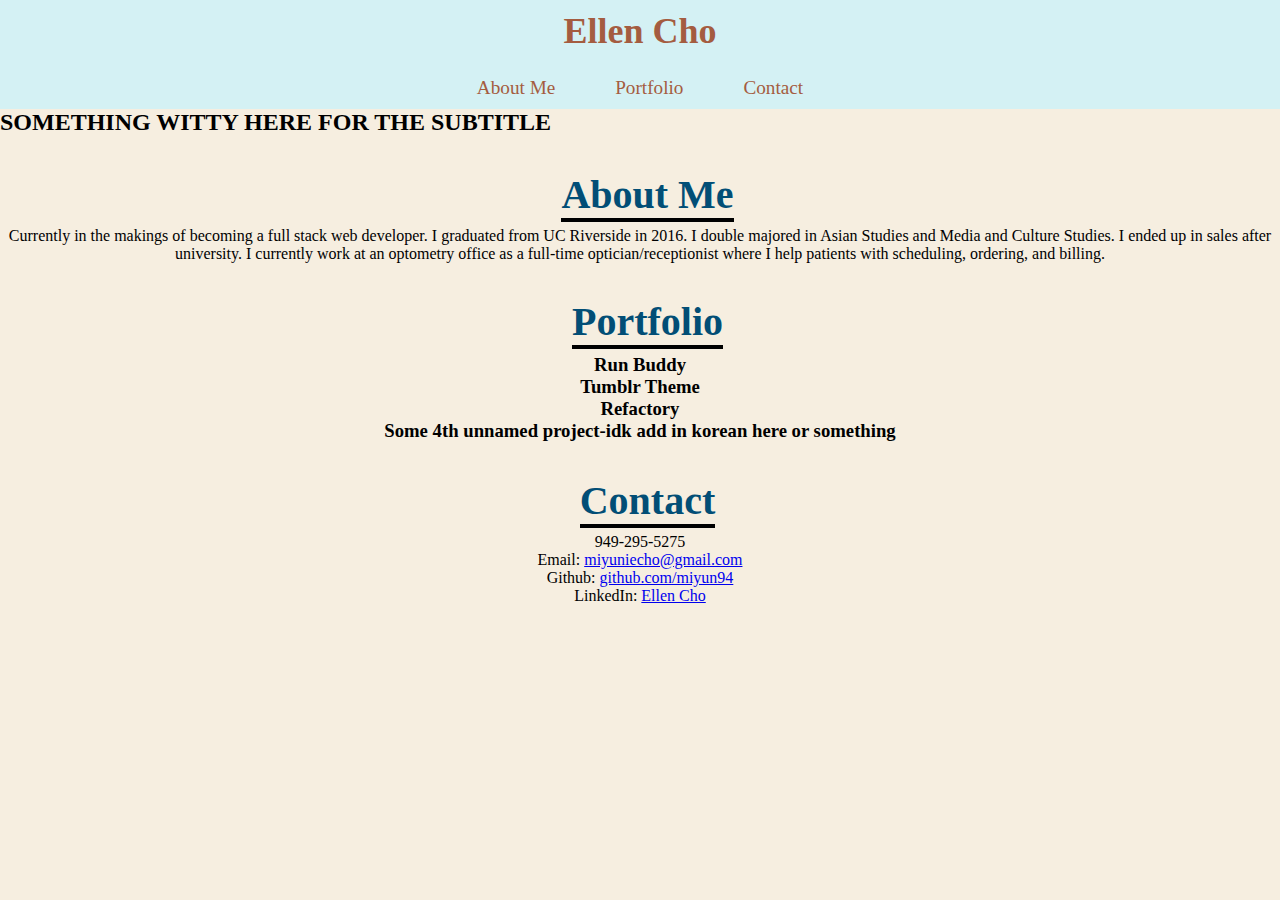
==== profport.html @ 869ed667 "header" ====
<!DOCTYPE html>
<html lang="en">
<head>
    <meta charset="UTF-8">
        <link rel="stylesheet" a href="./style.css">
    <title>Portfoio</title>
</head>


<body>
    <header>
        <h1>Ellen Cho</h1>
        <nav>
            <ul>
                <li>
                    <a href="#about-me">About Me</a>
                </li>
                <li>
                    <a href="#portfolio">Portfolio</a>
                </li>
                <li>
                    <a href="#contact">Contact</a>
                </li>
            </ul>
        </nav>
    </header>
    

<!--This is where the banner picture is going to go-->
<div class="banner">
<div class="banner-text">
    <h2>SOMETHING WITTY HERE FOR THE SUBTITLE</h2>
</div>
</div>

<!--About Me Section-->
<section id="about-me" class="top">
<div class="section-title">
    <h2>About Me</h2>
</div>
<p>Currently in the makings of becoming a full stack web developer. I graduated from UC Riverside in 2016. I double majored in Asian Studies and Media and Culture Studies.
    I ended up in sales after university. I currently work at an optometry office as a full-time optician/receptionist where I help patients with scheduling, ordering, and billing.
</p>
</section>

<!--Work Section: Turn these into flexboxes-->
<section id="portfolio" class="top">
<div class="section-title">
    <h2>Portfolio</h2>
</div>

<h3>Run Buddy</h3>
<h3>Tumblr Theme</h3>
<h3>Refactory</h3>
<h3>Some 4th unnamed project-idk add in korean here or something</h3>

</section>

<!--Contact Section that is going to be in a straight line-->
<section id="contact" class="top">
<div class="section-title">
    <h2>Contact</h2>
</div>
<nav>
    <ul>
        <li>949-295-5275</li>
        <li>Email: <a href="miyunniecho@gmail.com"> miyuniecho@gmail.com</a></li>
        <li>Github: <a href="https://github.com/miyun94"> github.com/miyun94</a></li>
        <li>LinkedIn: <a href="https://www.linkedin.com/in/ellen-c-0096a1bb/"> Ellen Cho</a></li>
    </ul>
</nav>
</section>

</body>
</html>
---- style.css ----
* {
    margin: 0;
    padding: 0;
    box-sizing: border-box;
}

body {
    background-color: #F6EEE0;
    font-family:  Georgia, Times, 'Times New Roman', serif;
}

header {
    padding: 10px 10px; 
    background-color: #D4F1F4; 
}

header h1 {
    font-size: 36px;
    color: #A45C40;
    margin: 0;
    display: flex;
    align-items: center;
    justify-content: center;
}

head nav {
        margin: 7px 0;
        display: inline;
}

header nav ul{
    text-align: center;
    padding-top: 25px;
    display: flex;
    align-items: center;
    justify-content: center;
  }


header nav ul li {
    margin: 0 30px;
    font-weight: lighter; 
    font-size: 1.5vw;
    display: inline;
}

header nav ul li a{
    text-decoration: none;
    color: #A45C40;
}

.banner {
    background-image: url();
    background-size: cover;
    background-position: center;
}

.top {
    text-align: center;
}

.section-title h2 {
    font-size: 40px;
    color: #024e76;
    margin: 35px 0px 5px 15px;
    border-bottom: 4px solid;
    border-color: #000000;
    display: inline-block;
  }

  .intro p {
    line-height: 1.5;
    color: #39a6b2;
    width: 100%
    font-size: 20px;
    margin: auto 0;
  }


.contact ul li a {
    text-decoration: none;
}
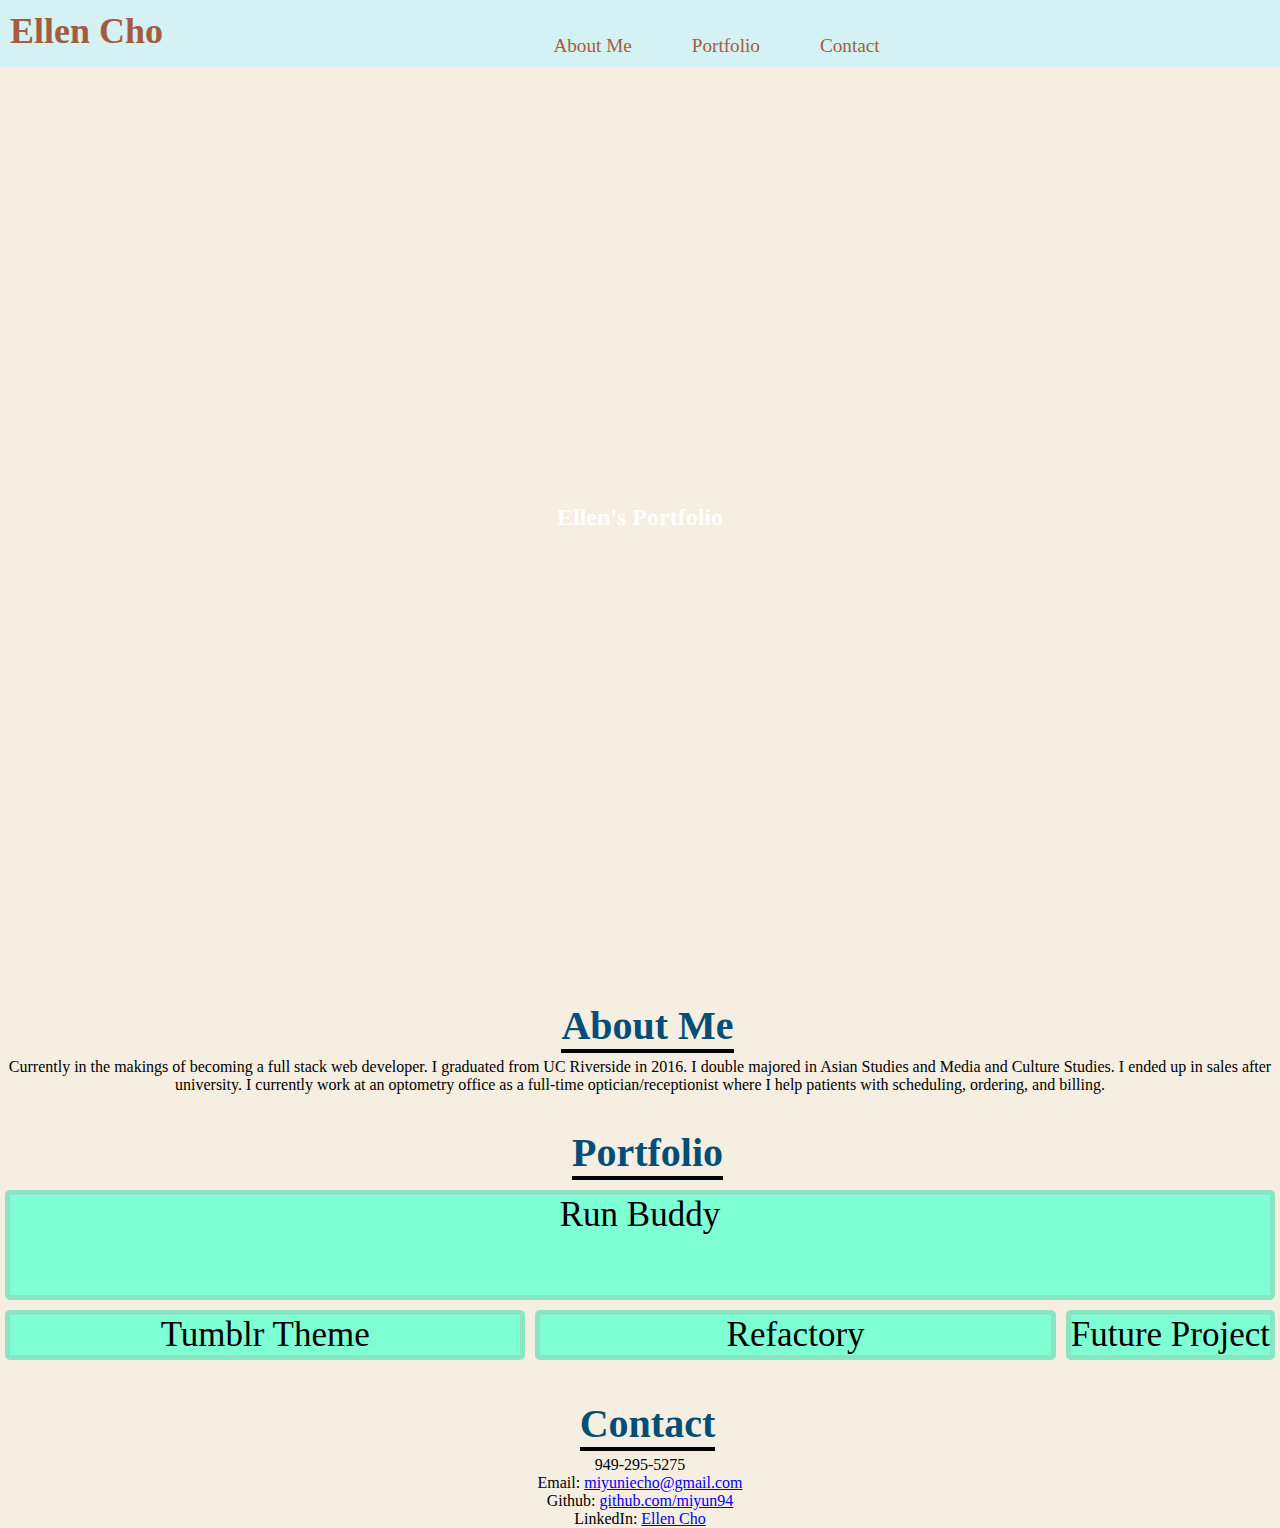
==== commit f578496f: "hero" ====
--- a/profport.html
+++ b/profport.html
@@ -24,14 +24,13 @@
             </ul>
         </nav>
     </header>
-    
 
-<!--This is where the banner picture is going to go-->
-<div class="banner">
-<div class="banner-text">
-    <h2>SOMETHING WITTY HERE FOR THE SUBTITLE</h2>
-</div>
-</div>
+<section class="hero">
+    <div class="hero-text">
+        <h2 class="hero-title">Ellen's Portfolio</h2>
+    </div>
+</section>
+
 
 <!--About Me Section-->
 <section id="about-me" class="top">
@@ -48,11 +47,14 @@
 <div class="section-title">
     <h2>Portfolio</h2>
 </div>
-
-<h3>Run Buddy</h3>
-<h3>Tumblr Theme</h3>
-<h3>Refactory</h3>
-<h3>Some 4th unnamed project-idk add in korean here or something</h3>
+<div class="container">
+    <div class="container-grid">
+        <div class="grid-item run-buddy">Run Buddy</div>
+        <div class="grid-item tumblr-theme">Tumblr Theme</div>
+        <div class="grid-item refactory">Refactory</div>
+        <div class="grid-item future-project">Future Project</div>
+    </div>
+</div>
 
 </section>
 
--- a/style.css
+++ b/style.css
@@ -21,6 +21,7 @@
     display: flex;
     align-items: center;
     justify-content: center;
+    float: left;
 }
 
 head nav {
@@ -31,7 +32,7 @@
 header nav ul{
     text-align: center;
     padding-top: 25px;
-    display: flex;
+    display: flex; 
     align-items: center;
     justify-content: center;
   }
@@ -47,12 +48,35 @@
 header nav ul li a{
     text-decoration: none;
     color: #A45C40;
+    float: right;
 }
 
-.banner {
-    background-image: url();
+.hero {
+    position: relative;
+    width: 100vm;
+    height: 100vh;
+    display: flex;
+    justify-content: center;
+    align-items: center;
+}
+
+.hero::before {
+    content: "";
+    position: absolute;
+    top: 0;
+    left: 0;
+    width: 100%;
+    height: 100%;
+    background-image: url(./KakaoTalk_20201218_162427081.jpg);
+    background-repeat: no-repeat;
     background-size: cover;
-    background-position: center;
+    background-position: center center;
+    filter: brightness(60%);
+}
+
+.hero-text {
+    position: relative;
+    color: white;
 }
 
 .top {
@@ -76,6 +100,30 @@
     margin: auto 0;
   }
 
+.container-grid {
+    margin: 0px auto;
+    display: grid;
+    grid-template-columns: repeat(2,1fr);
+    grid-template-rows: repeat(3, 1fr);
+    grid-area: 10px;
+    grid-auto-flow: dense;
+  }
+
+.grid-item {
+    display: flex;
+    justify-content: center;
+    border: 5px solid rgba(179, 124, 124, 0.2);
+    border-radius: 5px;
+    margin: 5px;
+    font-size: 35px;
+    background-color: aquamarine;
+  }
+
+.run-buddy {
+    grid-column: 1/span 3;
+    grid-row: 1/span 2;
+}
+
 
 .contact ul li a {
     text-decoration: none;
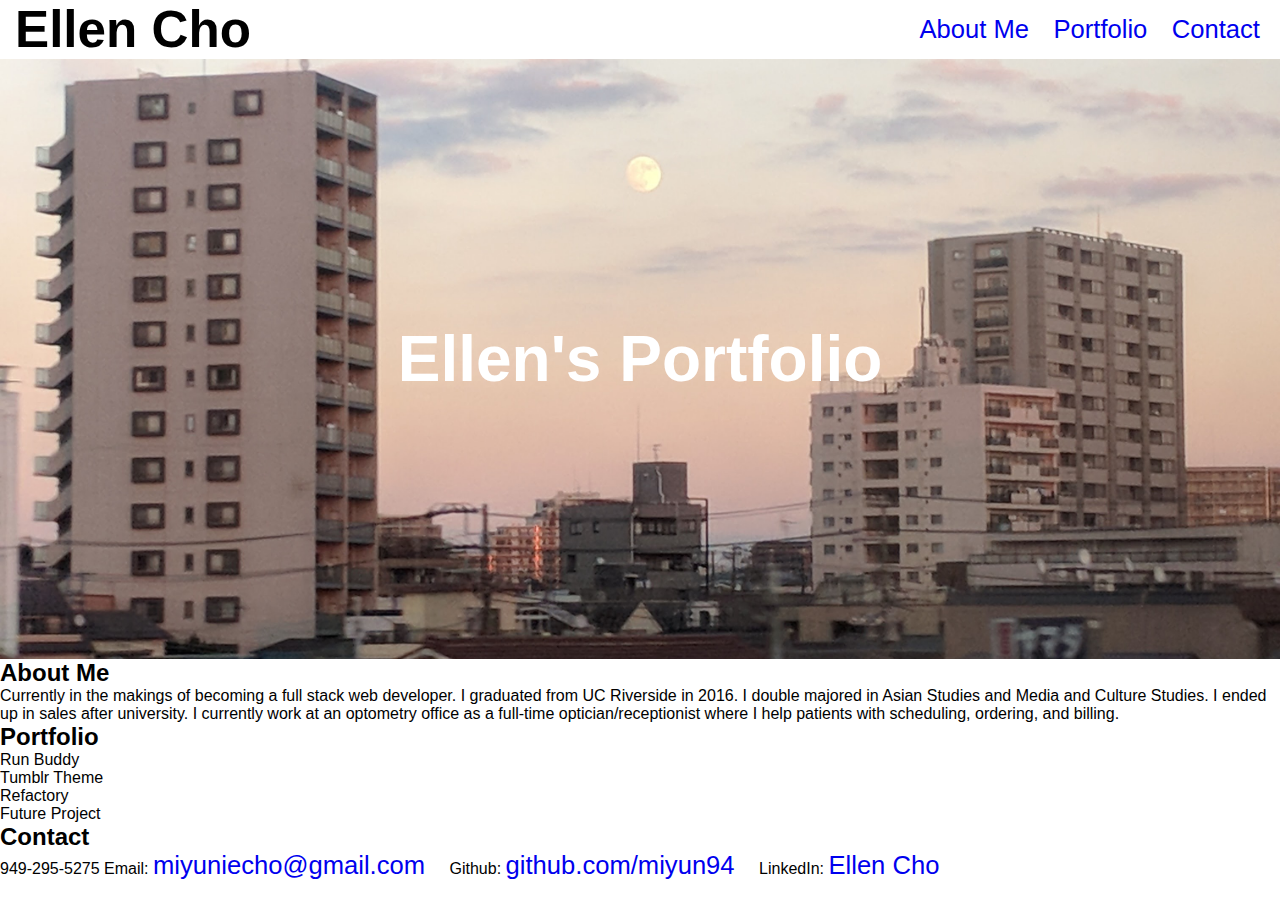
==== commit 5f4c0cc6: "hero hanner" ====
--- a/profport.html
+++ b/profport.html
@@ -27,7 +27,7 @@
 
 <section class="hero">
     <div class="hero-text">
-        <h2 class="hero-title">Ellen's Portfolio</h2>
+        <h2>Ellen's Portfolio</h2>
     </div>
 </section>
 
--- a/style.css
+++ b/style.css
@@ -5,126 +5,47 @@
 }
 
 body {
-    background-color: #F6EEE0;
-    font-family:  Georgia, Times, 'Times New Roman', serif;
+    font-family:'Franklin Gothic Medium', 'Arial Narrow', Arial, sans-serif;
 }
 
 header {
-    padding: 10px 10px; 
-    background-color: #D4F1F4; 
+    display: flex;
+    align-items: center;
+    justify-content: space-between;
 }
 
 header h1 {
-    font-size: 36px;
-    color: #A45C40;
-    margin: 0;
-    display: flex;
-    align-items: center;
-    justify-content: center;
-    float: left;
+    padding: 0 15px;
+    color: black;
+    text-align: center;
+    font-size: 4vmax;
 }
 
-head nav {
-        margin: 7px 0;
-        display: inline;
+nav ul li {
+    display: inline-block;
 }
 
-header nav ul{
-    text-align: center;
-    padding-top: 25px;
-    display: flex; 
-    align-items: center;
-    justify-content: center;
-  }
-
-
-header nav ul li {
-    margin: 0 30px;
-    font-weight: lighter; 
-    font-size: 1.5vw;
-    display: inline;
-}
-
-header nav ul li a{
+nav ul li a {
     text-decoration: none;
-    color: #A45C40;
-    float: right;
+    text-align: right;
+    padding-right: 20px;
+    font-size: 2vmax;
 }
 
 .hero {
-    position: relative;
-    width: 100vm;
-    height: 100vh;
+    background: url(./assets/KakaoTalk_20201218_212554594.jpg);
+    background-position: center;
+    background-repeat: no-repeat;
+    background-position: center;
+    background-size: 100% auto;
+}
+
+.hero-text h2 {
     display: flex;
     justify-content: center;
+    width: 100%;
+    height: 600px;
     align-items: center;
-}
-
-.hero::before {
-    content: "";
-    position: absolute;
-    top: 0;
-    left: 0;
-    width: 100%;
-    height: 100%;
-    background-image: url(./KakaoTalk_20201218_162427081.jpg);
-    background-repeat: no-repeat;
-    background-size: cover;
-    background-position: center center;
-    filter: brightness(60%);
-}
-
-.hero-text {
-    position: relative;
+    font-size: 5vmax;
     color: white;
 }
-
-.top {
-    text-align: center;
-}
-
-.section-title h2 {
-    font-size: 40px;
-    color: #024e76;
-    margin: 35px 0px 5px 15px;
-    border-bottom: 4px solid;
-    border-color: #000000;
-    display: inline-block;
-  }
-
-  .intro p {
-    line-height: 1.5;
-    color: #39a6b2;
-    width: 100%
-    font-size: 20px;
-    margin: auto 0;
-  }
-
-.container-grid {
-    margin: 0px auto;
-    display: grid;
-    grid-template-columns: repeat(2,1fr);
-    grid-template-rows: repeat(3, 1fr);
-    grid-area: 10px;
-    grid-auto-flow: dense;
-  }
-
-.grid-item {
-    display: flex;
-    justify-content: center;
-    border: 5px solid rgba(179, 124, 124, 0.2);
-    border-radius: 5px;
-    margin: 5px;
-    font-size: 35px;
-    background-color: aquamarine;
-  }
-
-.run-buddy {
-    grid-column: 1/span 3;
-    grid-row: 1/span 2;
-}
-
-
-.contact ul li a {
-    text-decoration: none;
-}
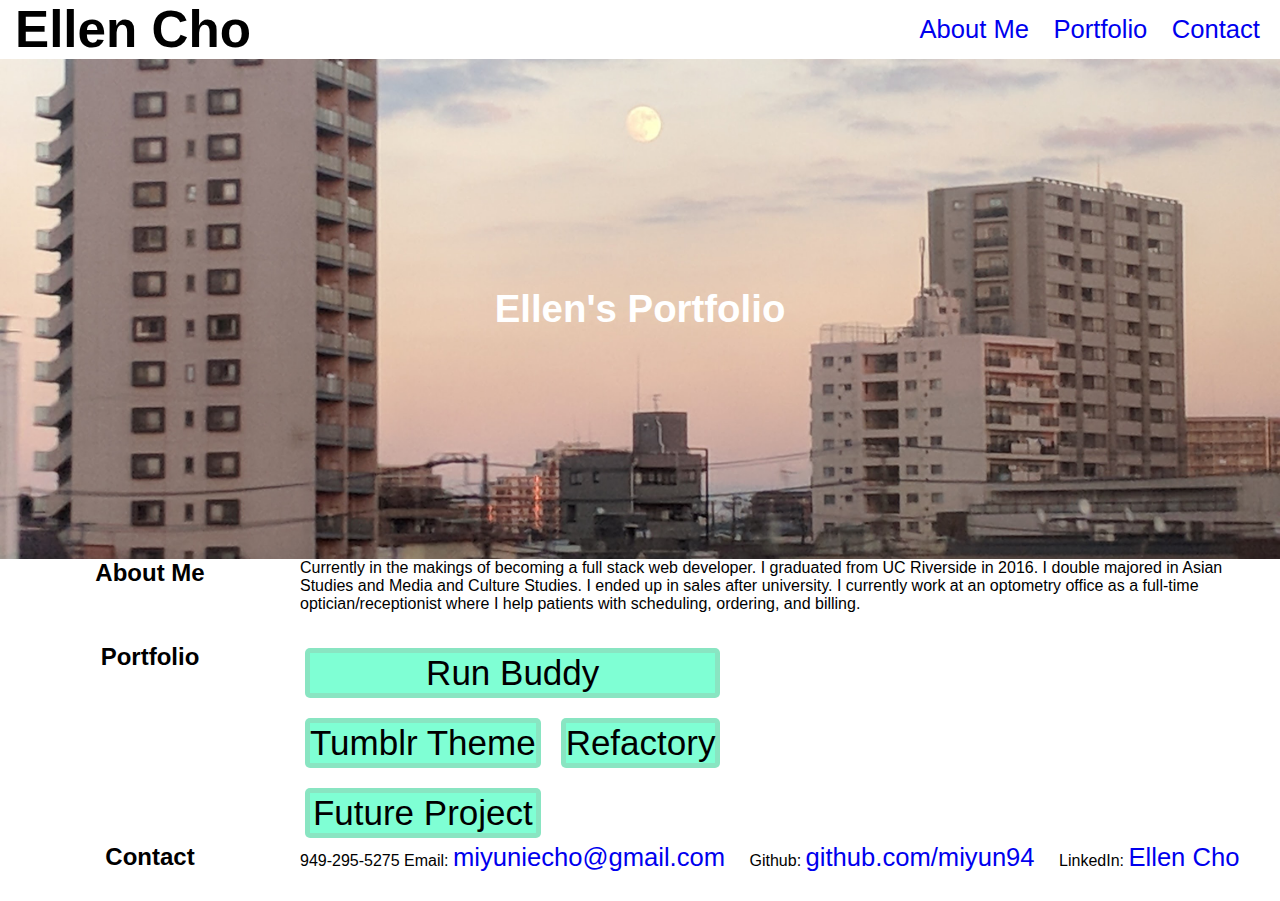
==== commit 9824cf6b: "flexbox" ====
--- a/profport.html
+++ b/profport.html
@@ -33,37 +33,37 @@
 
 
 <!--About Me Section-->
-<section id="about-me" class="top">
-<div class="section-title">
-    <h2>About Me</h2>
-</div>
-<p>Currently in the makings of becoming a full stack web developer. I graduated from UC Riverside in 2016. I double majored in Asian Studies and Media and Culture Studies.
+<main class="flex-container">
+    <section class="section-title">
+        <h2>About Me</h2>
+    </section>
+    <aside class="content">
+        <p>Currently in the makings of becoming a full stack web developer. I graduated from UC Riverside in 2016. I double majored in Asian Studies and Media and Culture Studies.
     I ended up in sales after university. I currently work at an optometry office as a full-time optician/receptionist where I help patients with scheduling, ordering, and billing.
-</p>
+        </p>
+    </aside>
 </section>
+</main>
 
 <!--Work Section: Turn these into flexboxes-->
-<section id="portfolio" class="top">
-<div class="section-title">
-    <h2>Portfolio</h2>
-</div>
-<div class="container">
-    <div class="container-grid">
-        <div class="grid-item run-buddy">Run Buddy</div>
-        <div class="grid-item tumblr-theme">Tumblr Theme</div>
-        <div class="grid-item refactory">Refactory</div>
-        <div class="grid-item future-project">Future Project</div>
-    </div>
-</div>
-
-</section>
+<main class="flex-container">
+    <section class="section-title">
+        <h2>Portfolio</h2>
+    </section>
+        <div class="container">
+            <div class="grid-item run-buddy">Run Buddy</div>
+            <div class="grid-item tumblr-theme">Tumblr Theme</div>
+            <div class="grid-item refactory">Refactory</div>
+            <div class="grid-item future-project">Future Project</div>
+        </div>
+</main>
 
 <!--Contact Section that is going to be in a straight line-->
-<section id="contact" class="top">
-<div class="section-title">
-    <h2>Contact</h2>
-</div>
-<nav>
+<main class="flex-container">
+    <section class="section-title">
+        <h2>Contact</h2>
+    </section>
+<nav class="contact">
     <ul>
         <li>949-295-5275</li>
         <li>Email: <a href="miyunniecho@gmail.com"> miyuniecho@gmail.com</a></li>
@@ -72,6 +72,7 @@
     </ul>
 </nav>
 </section>
+</main>
 
 </body>
 </html>--- a/style.css
+++ b/style.css
@@ -44,8 +44,56 @@
     display: flex;
     justify-content: center;
     width: 100%;
-    height: 600px;
+    height: 500px;
     align-items: center;
-    font-size: 5vmax;
+    font-size: 3vmax;
     color: white;
 }
+
+.flex-container {
+    display: flex;
+}
+
+.section-title {
+    flex: 0 0 300px;
+    text-align: center;
+    padding-bottom: 30px;
+}
+
+.content {
+    flex: 1;
+    padding-bottom: 30px;
+}
+
+.container {
+    display: grid;
+    grid-template-columns: 400px repeat(3, fr);
+    grid-template-rows: repeat(2, fr);
+    gap: 10px;
+}
+
+.grid-item {
+    display: flex;
+    justify-content: center;
+    border: 5px solid rgba(179, 124, 124, 0.2);
+    border-radius: 5px;
+    margin: 5px;
+    font-size: 35px;
+    background-color: aquamarine;
+}
+
+.run-buddy {
+    grid-column: 1/span 2;
+    grid-row: 1/span 2;
+  }
+
+.contact {
+    display: flex;
+
+}
+
+.contact ul li a {
+    text-decoration: none;
+    text-align: right;
+    padding-right: 20px;
+}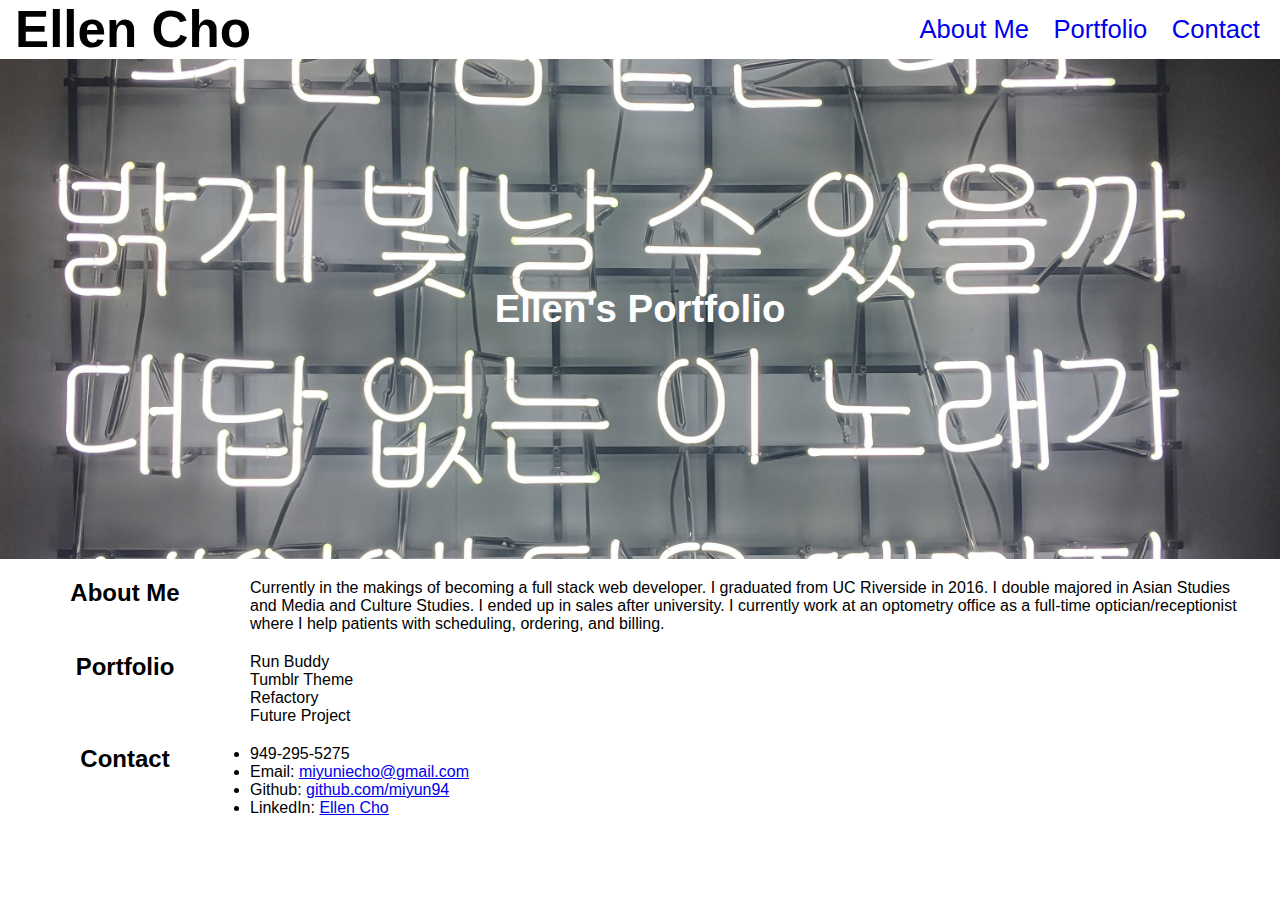
==== commit a70ede20: "flexbox attempt" ====
--- a/profport.html
+++ b/profport.html
@@ -10,7 +10,7 @@
 <body>
     <header>
         <h1>Ellen Cho</h1>
-        <nav>
+        <nav class="header-nav">
             <ul>
                 <li>
                     <a href="#about-me">About Me</a>
@@ -33,8 +33,9 @@
 
 
 <!--About Me Section-->
+<section id="about-me">
 <main class="flex-container">
-    <section class="section-title">
+    <section class="section-title about-me">
         <h2>About Me</h2>
     </section>
     <aside class="content">
@@ -42,10 +43,11 @@
     I ended up in sales after university. I currently work at an optometry office as a full-time optician/receptionist where I help patients with scheduling, ordering, and billing.
         </p>
     </aside>
+</main>
 </section>
-</main>
 
 <!--Work Section: Turn these into flexboxes-->
+<section id="portfolio">
 <main class="flex-container">
     <section class="section-title">
         <h2>Portfolio</h2>
@@ -57,22 +59,24 @@
             <div class="grid-item future-project">Future Project</div>
         </div>
 </main>
+</section>
 
 <!--Contact Section that is going to be in a straight line-->
+<section id="contact">
 <main class="flex-container">
     <section class="section-title">
         <h2>Contact</h2>
     </section>
-<nav class="contact">
+<aside class="contact">
     <ul>
         <li>949-295-5275</li>
         <li>Email: <a href="miyunniecho@gmail.com"> miyuniecho@gmail.com</a></li>
         <li>Github: <a href="https://github.com/miyun94"> github.com/miyun94</a></li>
         <li>LinkedIn: <a href="https://www.linkedin.com/in/ellen-c-0096a1bb/"> Ellen Cho</a></li>
     </ul>
-</nav>
+</aside>
+</main>
 </section>
-</main>
 
 </body>
 </html>--- a/style.css
+++ b/style.css
@@ -21,11 +21,11 @@
     font-size: 4vmax;
 }
 
-nav ul li {
+.header-nav ul li {
     display: inline-block;
 }
 
-nav ul li a {
+.header-nav ul li a {
     text-decoration: none;
     text-align: right;
     padding-right: 20px;
@@ -33,7 +33,7 @@
 }
 
 .hero {
-    background: url(./assets/KakaoTalk_20201218_212554594.jpg);
+    background: url(./assets/KakaoTalk_20201217_085716534.jpg);
     background-position: center;
     background-repeat: no-repeat;
     background-position: center;
@@ -50,50 +50,18 @@
     color: white;
 }
 
-.flex-container {
+main {
     display: flex;
+    padding-top: 20px;
 }
 
 .section-title {
-    flex: 0 0 300px;
+    flex: 0 0 250px;
     text-align: center;
-    padding-bottom: 30px;
 }
 
-.content {
+aside {
     flex: 1;
-    padding-bottom: 30px;
-}
-
-.container {
-    display: grid;
-    grid-template-columns: 400px repeat(3, fr);
-    grid-template-rows: repeat(2, fr);
-    gap: 10px;
-}
-
-.grid-item {
-    display: flex;
-    justify-content: center;
-    border: 5px solid rgba(179, 124, 124, 0.2);
-    border-radius: 5px;
-    margin: 5px;
-    font-size: 35px;
-    background-color: aquamarine;
-}
-
-.run-buddy {
-    grid-column: 1/span 2;
-    grid-row: 1/span 2;
-  }
-
-.contact {
-    display: flex;
-
-}
-
-.contact ul li a {
-    text-decoration: none;
-    text-align: right;
-    padding-right: 20px;
+    display: inline;
+    padding-right: 40px;
 }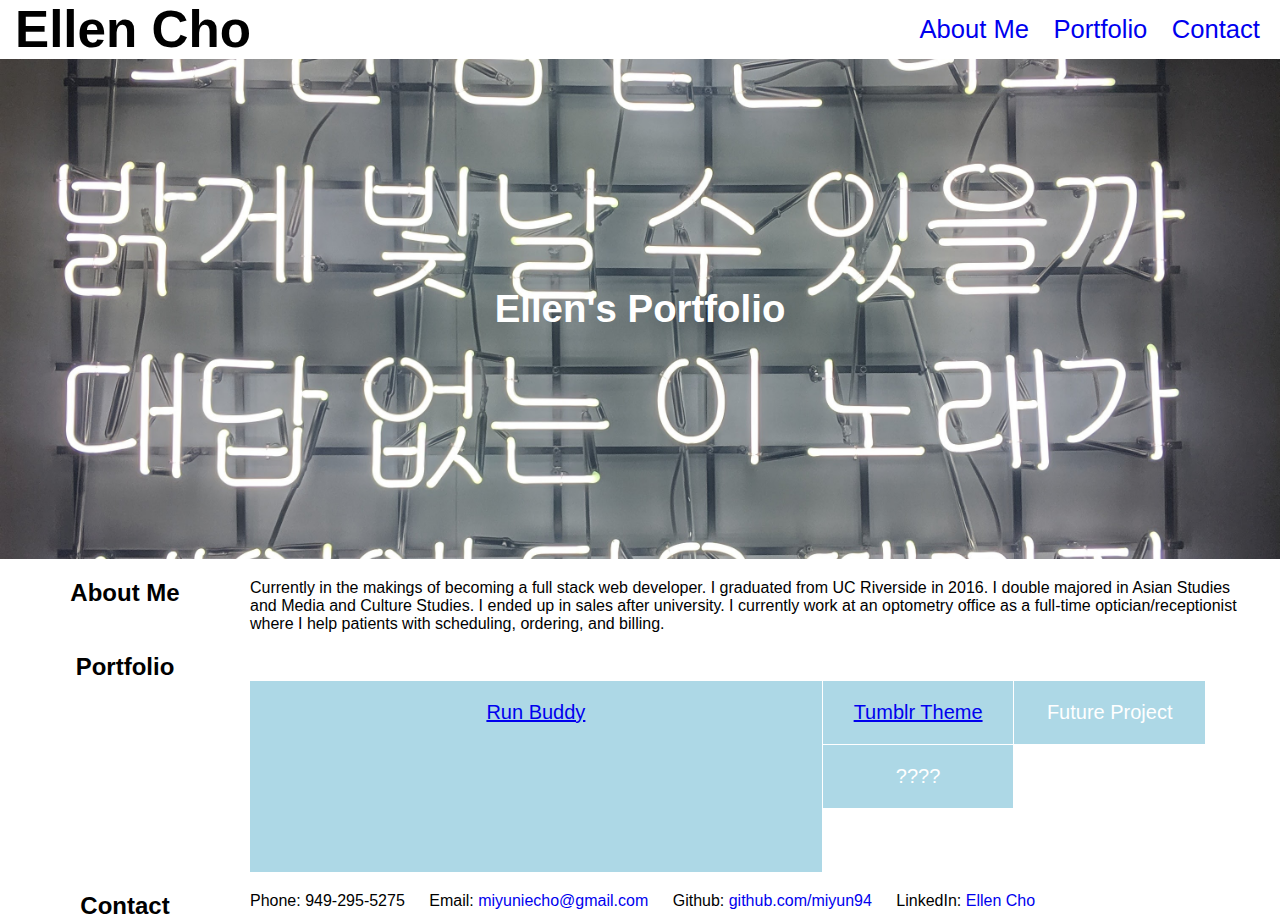
==== commit ed3c7489: "css grid" ====
--- a/profport.html
+++ b/profport.html
@@ -46,19 +46,19 @@
 </main>
 </section>
 
-<!--Work Section: Turn these into flexboxes-->
+<!--Work Section: Turn these into CSS grid????-->
 <section id="portfolio">
 <main class="flex-container">
     <section class="section-title">
         <h2>Portfolio</h2>
     </section>
-        <div class="container">
-            <div class="grid-item run-buddy">Run Buddy</div>
-            <div class="grid-item tumblr-theme">Tumblr Theme</div>
-            <div class="grid-item refactory">Refactory</div>
-            <div class="grid-item future-project">Future Project</div>
+</main>
+        <div class="grid-container">
+            <div class="grid-item run-buddy"><a href="https://miyun94.github.io/run-buddy/">Run Buddy</a></div>
+            <div class="grid-item tumblr"><a href="#">Tumblr Theme</a></div>
+            <div class="grid-item">Future Project</div>
+            <div class="grid-item">????</div>
         </div>
-</main>
 </section>
 
 <!--Contact Section that is going to be in a straight line-->
@@ -69,7 +69,7 @@
     </section>
 <aside class="contact">
     <ul>
-        <li>949-295-5275</li>
+        <li>Phone: 949-295-5275</li>
         <li>Email: <a href="miyunniecho@gmail.com"> miyuniecho@gmail.com</a></li>
         <li>Github: <a href="https://github.com/miyun94"> github.com/miyun94</a></li>
         <li>LinkedIn: <a href="https://www.linkedin.com/in/ellen-c-0096a1bb/"> Ellen Cho</a></li>
--- a/style.css
+++ b/style.css
@@ -64,4 +64,52 @@
     flex: 1;
     display: inline;
     padding-right: 40px;
-}+    width: 100%;
+    height: 100%;
+}
+
+.grid-container {
+    display: grid;
+    grid-template-columns: 3fr 1fr 1fr;
+    grid-template-rows: 1fr 1fr 1fr;
+    column-gap: 1px;
+    row-gap: 1px;
+    padding-left: 250px;
+    padding-right: 75px;
+}
+
+.grid-item {
+    font-size: 20px;
+    display: flex;
+    justify-content: center;
+    background-color: lightblue;
+    padding: 20px;
+    text-decoration: none;
+    color: white;
+}
+
+
+.run-buddy {
+    background-image: url(./assets/50-hero-section-mock-up.jpg);
+    background-size: cover;
+    background-repeat: no-repeat;
+    grid-row: 1/span 3;
+}
+
+/*.tumblr {
+    background-image: url(./assets/KakaoTalk_20201218_212332399.jpg);
+    background-size: cover;
+    background-repeat: no-repeat;
+    grid-column: 8 span 1;
+    grid-row: 1 span 2;
+}*/
+
+.contact ul li {
+    display: inline-block;
+    padding-right: 20px;
+}
+
+.contact ul li a {
+    text-decoration: none;
+    text-align: center;
+}
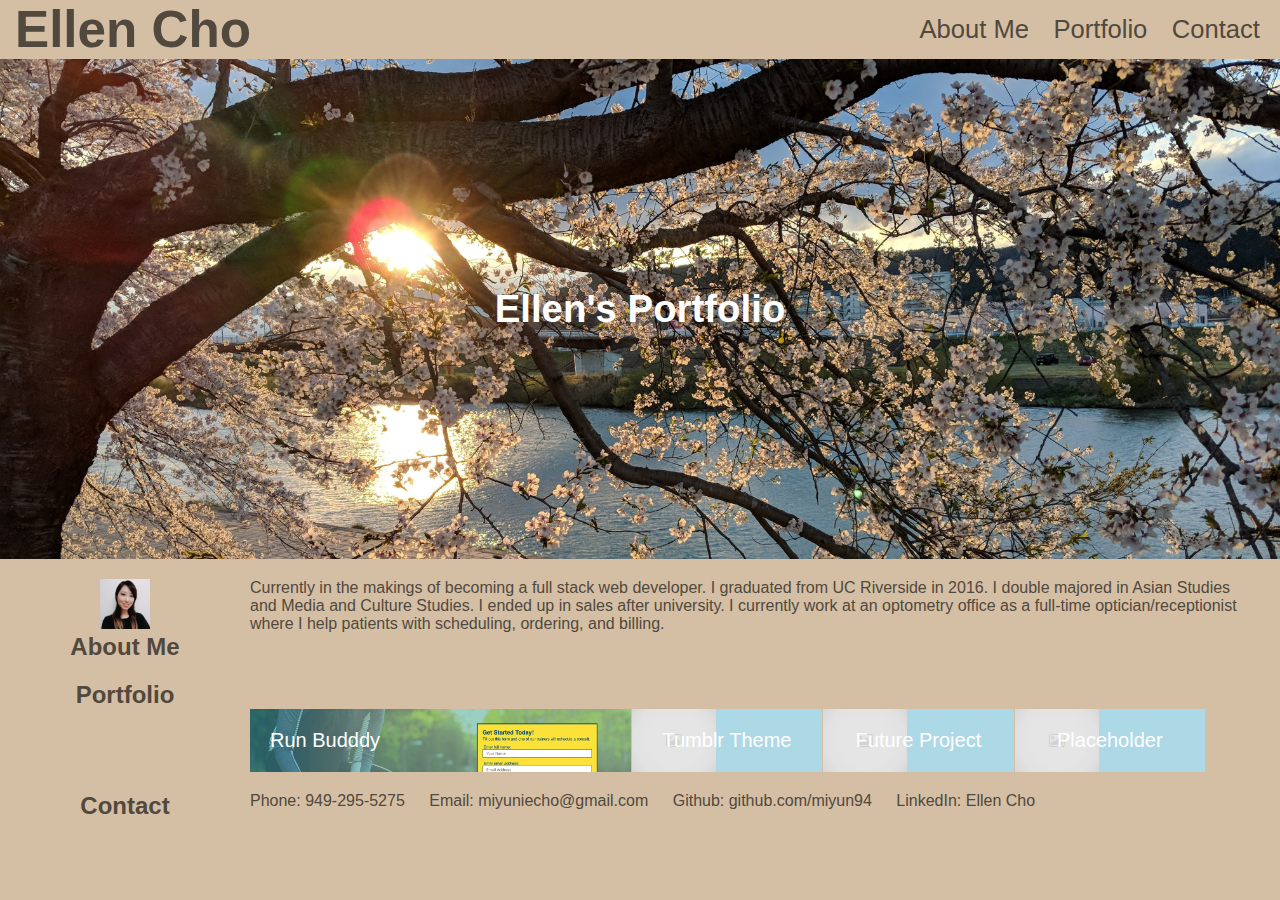
==== commit b1ffd798: "photos" ====
--- a/profport.html
+++ b/profport.html
@@ -8,6 +8,7 @@
 
 
 <body>
+<div class="wrapper">
     <header>
         <h1>Ellen Cho</h1>
         <nav class="header-nav">
@@ -36,9 +37,11 @@
 <section id="about-me">
 <main class="flex-container">
     <section class="section-title about-me">
+        <img src="./assets/20201130_143132_952.jpg" alt="headshot" style="width:50px; height:50px;">
         <h2>About Me</h2>
     </section>
     <aside class="content">
+
         <p>Currently in the makings of becoming a full stack web developer. I graduated from UC Riverside in 2016. I double majored in Asian Studies and Media and Culture Studies.
     I ended up in sales after university. I currently work at an optometry office as a full-time optician/receptionist where I help patients with scheduling, ordering, and billing.
         </p>
@@ -53,12 +56,23 @@
         <h2>Portfolio</h2>
     </section>
 </main>
-        <div class="grid-container">
-            <div class="grid-item run-buddy"><a href="https://miyun94.github.io/run-buddy/">Run Buddy</a></div>
-            <div class="grid-item tumblr"><a href="#">Tumblr Theme</a></div>
-            <div class="grid-item">Future Project</div>
-            <div class="grid-item">????</div>
-        </div>
+
+<div class="grid-container">
+<a href="https://miyun94.github.io/run-buddy/" class="grid">
+    <div class="grid-item run-buddy">Run Budddy</div>
+</a>
+
+<a href="#" class="grid">
+        <div class="grid-item placeholder">Tumblr Theme</div>
+</a>
+
+<a href="#" class="grid">
+        <div class="grid-item placeholder">Future Project</div>
+</a>
+
+<a href="#" class="grid">
+        <div class="grid-item placeholder">Placeholder</div>
+</a> 
 </section>
 
 <!--Contact Section that is going to be in a straight line-->
@@ -77,6 +91,6 @@
 </aside>
 </main>
 </section>
-
+</div>
 </body>
 </html>--- a/style.css
+++ b/style.css
@@ -6,6 +6,7 @@
 
 body {
     font-family:'Franklin Gothic Medium', 'Arial Narrow', Arial, sans-serif;
+    background-color: #D4BFA4;
 }
 
 header {
@@ -16,7 +17,7 @@
 
 header h1 {
     padding: 0 15px;
-    color: black;
+    color: #51483E;
     text-align: center;
     font-size: 4vmax;
 }
@@ -30,10 +31,11 @@
     text-align: right;
     padding-right: 20px;
     font-size: 2vmax;
+    color: #51483E;
 }
 
 .hero {
-    background: url(./assets/KakaoTalk_20201217_085716534.jpg);
+    background: url(./assets/KakaoTalk_20201218_212745862.jpg);
     background-position: center;
     background-repeat: no-repeat;
     background-position: center;
@@ -58,6 +60,7 @@
 .section-title {
     flex: 0 0 250px;
     text-align: center;
+    color: #51483E;
 }
 
 aside {
@@ -66,12 +69,19 @@
     padding-right: 40px;
     width: 100%;
     height: 100%;
+    color: #51483E;
 }
+
+.grid {
+    background: #ffffff;
+
+}
+
 
 .grid-container {
     display: grid;
-    grid-template-columns: 3fr 1fr 1fr;
-    grid-template-rows: 1fr 1fr 1fr;
+    grid-template-columns: 2fr 1fr 1fr 1fr;
+    grid-template-rows: 1fr;
     column-gap: 1px;
     row-gap: 1px;
     padding-left: 250px;
@@ -80,7 +90,6 @@
 
 .grid-item {
     font-size: 20px;
-    display: flex;
     justify-content: center;
     background-color: lightblue;
     padding: 20px;
@@ -88,28 +97,53 @@
     color: white;
 }
 
+a {
+    text-decoration: none;
+}
+
 
 .run-buddy {
     background-image: url(./assets/50-hero-section-mock-up.jpg);
     background-size: cover;
     background-repeat: no-repeat;
-    grid-row: 1/span 3;
+    grid-column:1 /span 1 ;
+    grid-row:
 }
 
-/*.tumblr {
-    background-image: url(./assets/KakaoTalk_20201218_212332399.jpg);
-    background-size: cover;
+
+.placeholder {
+    background-image: url(./assets/placeholder-image.jpg);
+    background-size: contain;
     background-repeat: no-repeat;
-    grid-column: 8 span 1;
-    grid-row: 1 span 2;
-}*/
+    text-align: center;
+}
 
 .contact ul li {
     display: inline-block;
     padding-right: 20px;
+    padding-bottom: 50px;
 }
 
 .contact ul li a {
     text-decoration: none;
     text-align: center;
+    color: #51483E;
 }
+
+@media screen and (max-width:700px) {
+    body {
+        background-color: #D4BFA4;
+    }
+
+    .wrapper {
+        width: 100%;
+    }
+
+    .grid-container {
+        width: 100%;
+    }
+
+    .flex-container {
+        width: 100%;
+    }
+}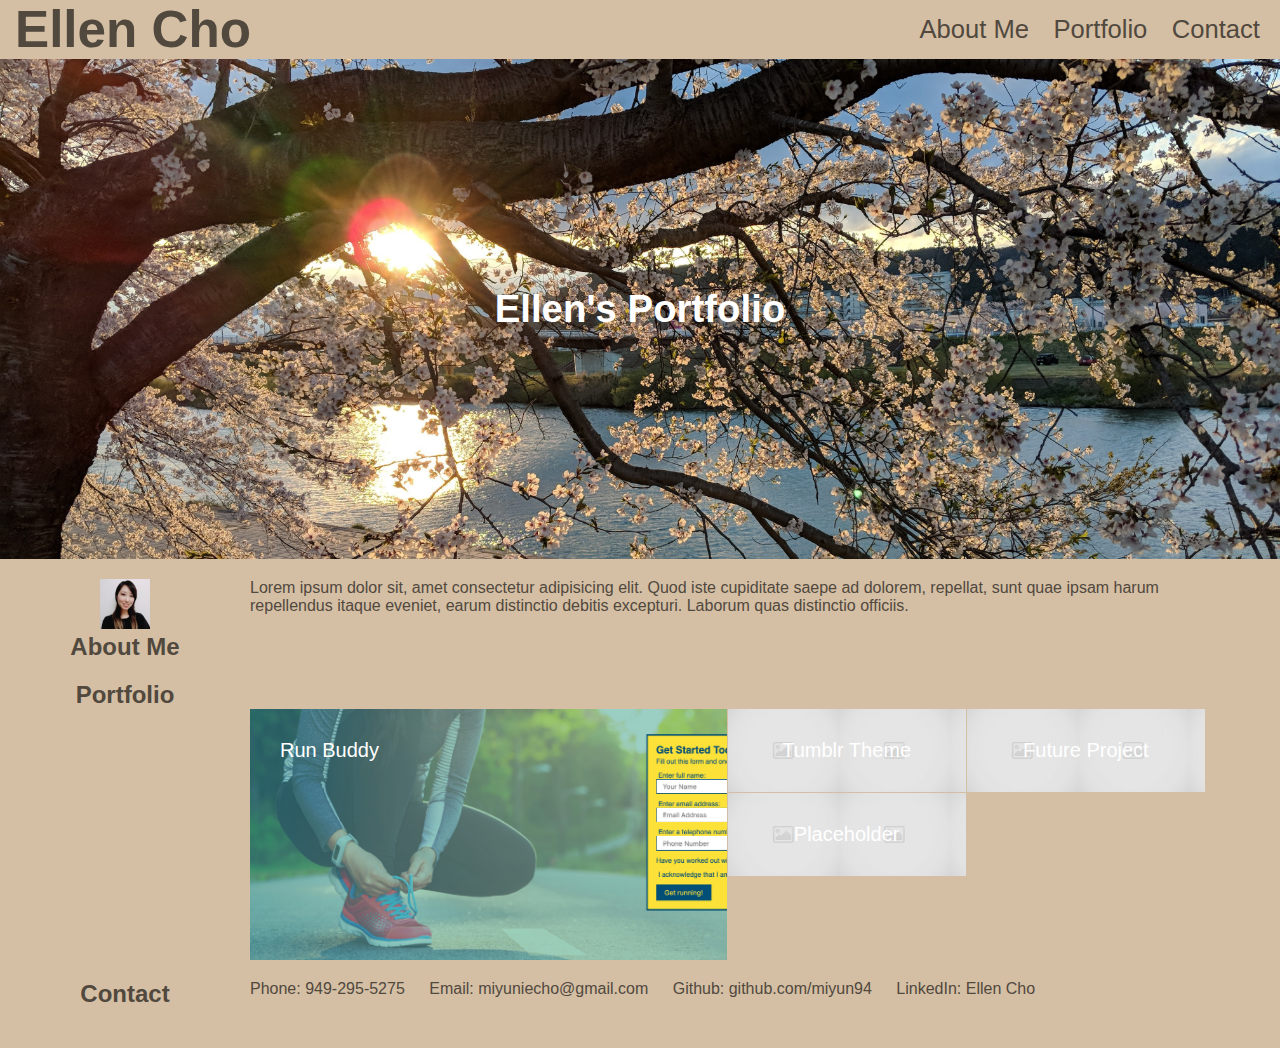
==== commit f4d044f6: "css grid" ====
--- a/profport.html
+++ b/profport.html
@@ -42,8 +42,7 @@
     </section>
     <aside class="content">
 
-        <p>Currently in the makings of becoming a full stack web developer. I graduated from UC Riverside in 2016. I double majored in Asian Studies and Media and Culture Studies.
-    I ended up in sales after university. I currently work at an optometry office as a full-time optician/receptionist where I help patients with scheduling, ordering, and billing.
+        <p> Lorem ipsum dolor sit, amet consectetur adipisicing elit. Quod iste cupiditate saepe ad dolorem, repellat, sunt quae ipsam harum repellendus itaque eveniet, earum distinctio debitis excepturi. Laborum quas distinctio officiis.
         </p>
     </aside>
 </main>
@@ -58,21 +57,11 @@
 </main>
 
 <div class="grid-container">
-<a href="https://miyun94.github.io/run-buddy/" class="grid">
-    <div class="grid-item run-buddy">Run Budddy</div>
-</a>
-
-<a href="#" class="grid">
-        <div class="grid-item placeholder">Tumblr Theme</div>
-</a>
-
-<a href="#" class="grid">
-        <div class="grid-item placeholder">Future Project</div>
-</a>
-
-<a href="#" class="grid">
-        <div class="grid-item placeholder">Placeholder</div>
-</a> 
+    <a href="https://miyun94.github.io/run-buddy/" class="grid-item run-buddy">Run Buddy</a>
+    <a href="#" class="grid-item placeholder">Tumblr Theme</a>
+    <a href="#" class="grid-item placeholder">Future Project</a>
+    <a href="#" class="grid-item placeholder">Placeholder</a>
+</div>
 </section>
 
 <!--Contact Section that is going to be in a straight line-->
--- a/style.css
+++ b/style.css
@@ -74,14 +74,13 @@
 
 .grid {
     background: #ffffff;
-
 }
 
 
 .grid-container {
     display: grid;
-    grid-template-columns: 2fr 1fr 1fr 1fr;
-    grid-template-rows: 1fr;
+    grid-template-columns: 2fr 1fr 1fr;
+    grid-template-rows: 1fr 1fr 1fr;
     column-gap: 1px;
     row-gap: 1px;
     padding-left: 250px;
@@ -92,29 +91,26 @@
     font-size: 20px;
     justify-content: center;
     background-color: lightblue;
-    padding: 20px;
     text-decoration: none;
     color: white;
+    padding: 30px;
 }
 
 a {
     text-decoration: none;
 }
 
-
 .run-buddy {
     background-image: url(./assets/50-hero-section-mock-up.jpg);
     background-size: cover;
     background-repeat: no-repeat;
-    grid-column:1 /span 1 ;
-    grid-row:
+    grid-column:1/span 1;
+    grid-row: 1/span 3;
 }
-
 
 .placeholder {
     background-image: url(./assets/placeholder-image.jpg);
     background-size: contain;
-    background-repeat: no-repeat;
     text-align: center;
 }
 
